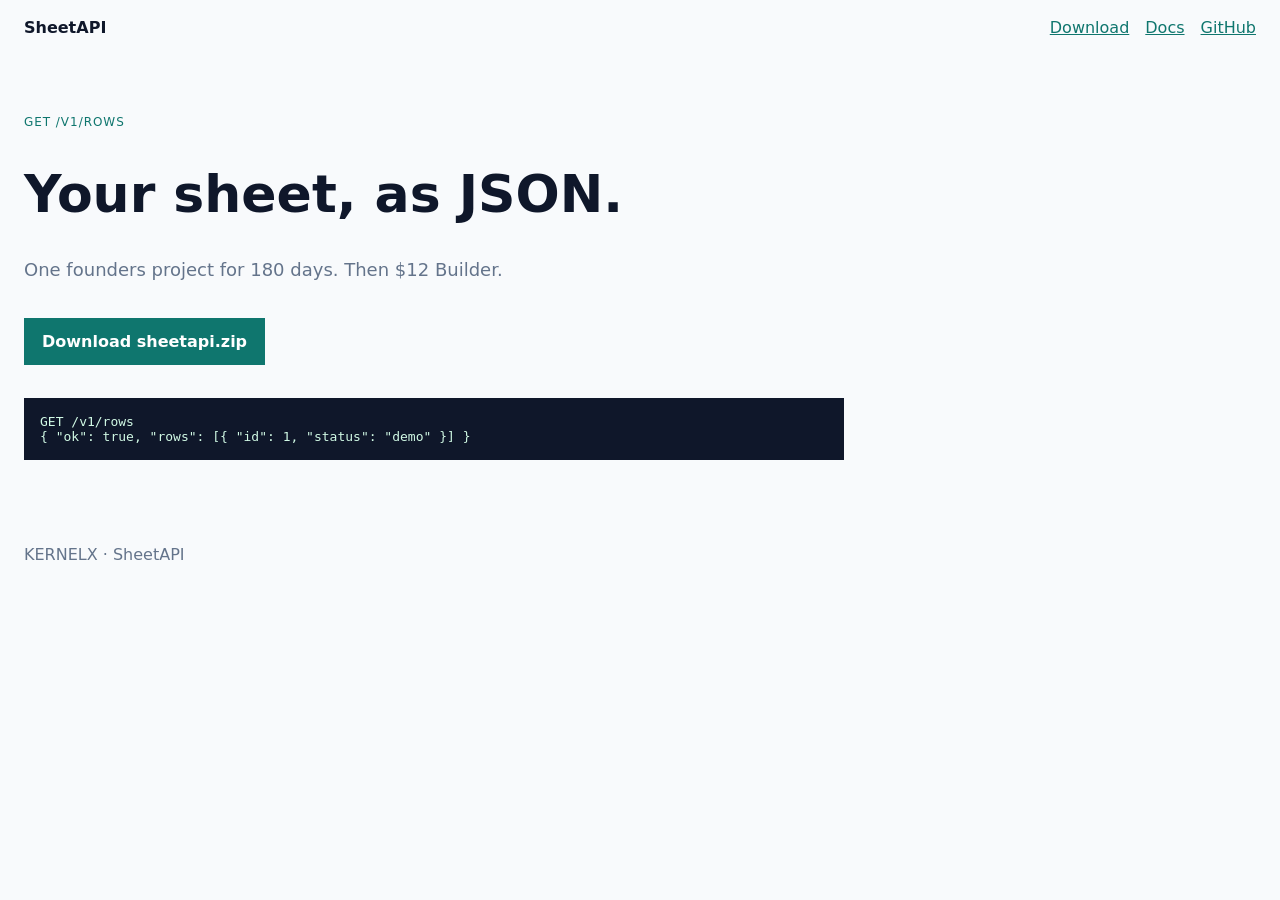
==== index.html @ 15f69f47 "feat: standalone product site at repo root for GitHub Pages" ====
<!DOCTYPE html>
<html lang="en"><head><meta charset="UTF-8"/><meta name="viewport" content="width=device-width, initial-scale=1"/><title>SheetAPI — KERNELX</title><link rel="stylesheet" href="site.css"/></head>
<body>
<header class="nav"><a class="brand" href="index.html">SheetAPI</a>
<nav><a href="download.html">Download</a><a href="docs.html">Docs</a><a href="https://github.com/rairaisaqlain-rgb/sheetapi">GitHub</a></nav></header>
<main class="hero">
<p class="kicker">GET /v1/rows</p>
<h1>Your sheet, as JSON.</h1>
<p class="lede">One founders project for 180 days. Then $12 Builder.</p>
<a class="btn" href="https://pannki.com/sheetapi.zip">Download sheetapi.zip</a>
<pre>GET /v1/rows
{ "ok": true, "rows": [{ "id": 1, "status": "demo" }] }</pre>
</main>
<footer>KERNELX · SheetAPI</footer>
</body></html>
---- site.css ----
html,body{margin:0;background:#f8fafc;color:#0f172a;font-family:ui-monospace,Menlo,monospace}
.nav,.lede,h1,.btn,footer,.kicker{font-family:system-ui,sans-serif}
.nav{display:flex;justify-content:space-between;padding:18px 24px}
.brand{font-weight:800;text-decoration:none;color:inherit}
nav a{margin-left:16px;color:#0f766e}
.hero{padding:48px 24px;max-width:820px}
h1{font-size:clamp(32px,6vw,52px)}
.lede{color:#64748b;font-size:18px}
.btn{display:inline-block;margin:20px 0;background:#0f766e;color:#fff;text-decoration:none;padding:14px 18px;font-weight:700}
pre{background:#0f172a;color:#d1fae5;padding:16px;overflow:auto}
footer{padding:24px;color:#64748b}
.kicker{letter-spacing:.08em;text-transform:uppercase;font-size:12px;color:#0f766e}
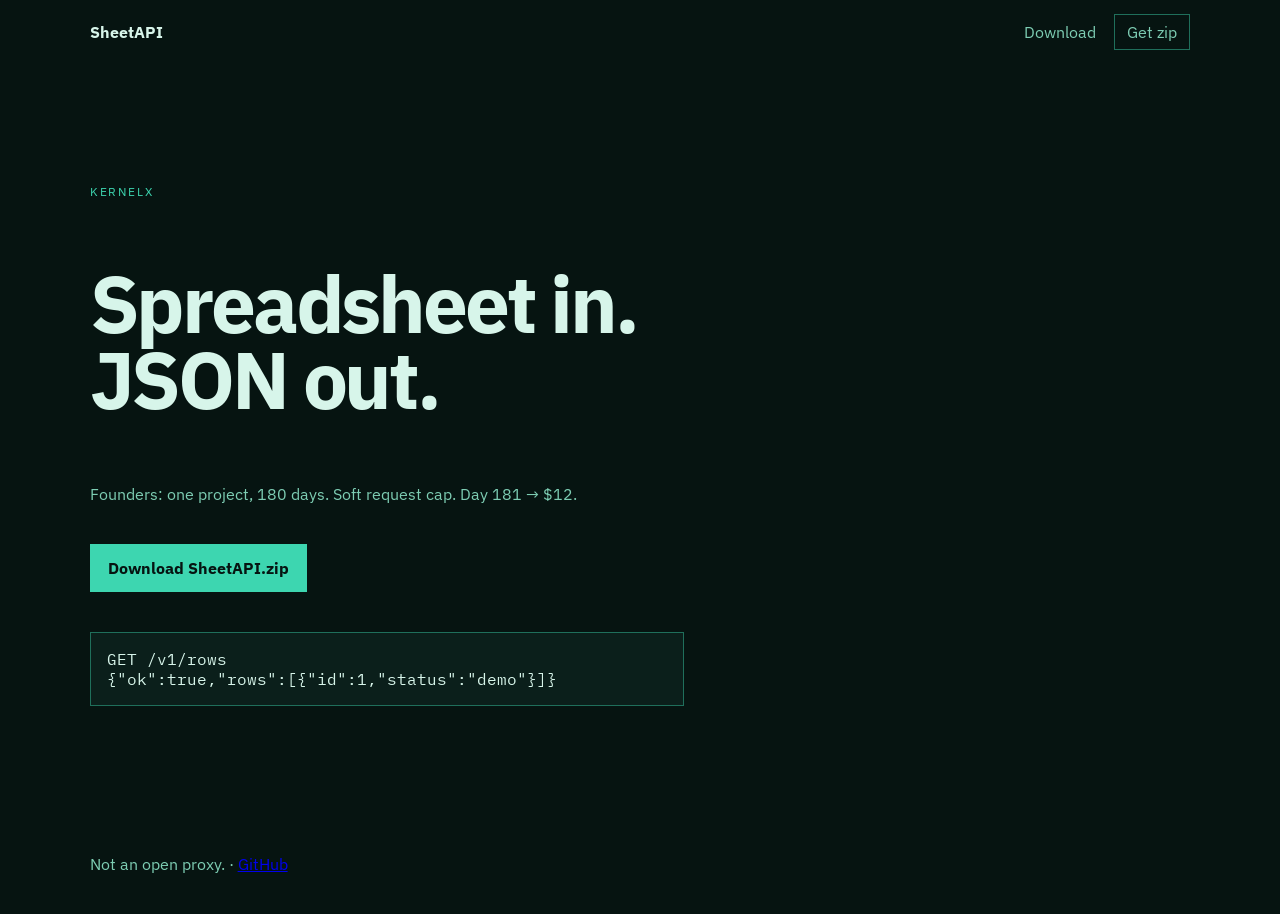
==== commit 02573561: "design: full landing page for GitHub Pages" ====
--- a/index.html
+++ b/index.html
@@ -1,15 +1,22 @@
 <!DOCTYPE html>
-<html lang="en"><head><meta charset="UTF-8"/><meta name="viewport" content="width=device-width, initial-scale=1"/><title>SheetAPI — KERNELX</title><link rel="stylesheet" href="site.css"/></head>
+<html lang="en">
+<head>
+<meta charset="UTF-8"/>
+<meta name="viewport" content="width=device-width, initial-scale=1"/>
+<title>SheetAPI</title>
+<link href="https://fonts.googleapis.com/css2?family=IBM+Plex+Sans:wght@400;600;700&family=IBM+Plex+Mono:wght@400&display=swap" rel="stylesheet"/>
+<link rel="stylesheet" href="site.css"/>
+</head>
 <body>
-<header class="nav"><a class="brand" href="index.html">SheetAPI</a>
-<nav><a href="download.html">Download</a><a href="docs.html">Docs</a><a href="https://github.com/rairaisaqlain-rgb/sheetapi">GitHub</a></nav></header>
-<main class="hero">
-<p class="kicker">GET /v1/rows</p>
-<h1>Your sheet, as JSON.</h1>
-<p class="lede">One founders project for 180 days. Then $12 Builder.</p>
-<a class="btn" href="https://pannki.com/sheetapi.zip">Download sheetapi.zip</a>
+<header class="nav"><strong>SheetAPI</strong>
+<nav><a href="download.html">Download</a><a class="pill" href="https://pannki.com/sheetapi.zip">Get zip</a></nav></header>
+<section class="hero">
+<p class="kicker">KERNELX</p>
+<h1>Spreadsheet in.<br/>JSON out.</h1>
+<p class="lede">Founders: one project, 180 days. Soft request cap. Day 181 → $12.</p>
+<a class="btn" href="https://pannki.com/sheetapi.zip">Download SheetAPI.zip</a>
 <pre>GET /v1/rows
-{ "ok": true, "rows": [{ "id": 1, "status": "demo" }] }</pre>
-</main>
-<footer>KERNELX · SheetAPI</footer>
+{"ok":true,"rows":[{"id":1,"status":"demo"}]}</pre>
+</section>
+<footer>Not an open proxy. · <a href="https://github.com/rairaisaqlain-rgb/sheetapi">GitHub</a></footer>
 </body></html>
--- a/site.css
+++ b/site.css
@@ -1,12 +1,11 @@
-html,body{margin:0;background:#f8fafc;color:#0f172a;font-family:ui-monospace,Menlo,monospace}
-.nav,.lede,h1,.btn,footer,.kicker{font-family:system-ui,sans-serif}
-.nav{display:flex;justify-content:space-between;padding:18px 24px}
-.brand{font-weight:800;text-decoration:none;color:inherit}
-nav a{margin-left:16px;color:#0f766e}
-.hero{padding:48px 24px;max-width:820px}
-h1{font-size:clamp(32px,6vw,52px)}
-.lede{color:#64748b;font-size:18px}
-.btn{display:inline-block;margin:20px 0;background:#0f766e;color:#fff;text-decoration:none;padding:14px 18px;font-weight:700}
-pre{background:#0f172a;color:#d1fae5;padding:16px;overflow:auto}
-footer{padding:24px;color:#64748b}
-.kicker{letter-spacing:.08em;text-transform:uppercase;font-size:12px;color:#0f766e}
+html,body{margin:0;background:#061411;color:#d7f5ea;font-family:IBM Plex Sans,system-ui,sans-serif}
+.nav{display:flex;justify-content:space-between;padding:22px 7vw}
+nav a{color:#7dcdb3;margin-left:18px;text-decoration:none}
+.pill{border:1px solid #1f6f5b;padding:7px 12px}
+.hero{padding:12vh 7vw}
+h1{font-size:clamp(40px,7vw,80px);letter-spacing:-.04em;line-height:.95}
+.lede{color:#7dcdb3;max-width:520px}
+.kicker{letter-spacing:.16em;text-transform:uppercase;font-size:12px;color:#3dd6b0}
+.btn{display:inline-block;margin:24px 0;background:#3dd6b0;color:#061411;text-decoration:none;padding:14px 18px;font-weight:700}
+pre{font-family:IBM Plex Mono,monospace;background:#0b1f1b;padding:16px;max-width:560px;overflow:auto;border:1px solid #1f6f5b}
+footer{padding:24px 7vw 40px;color:#7dcdb3}
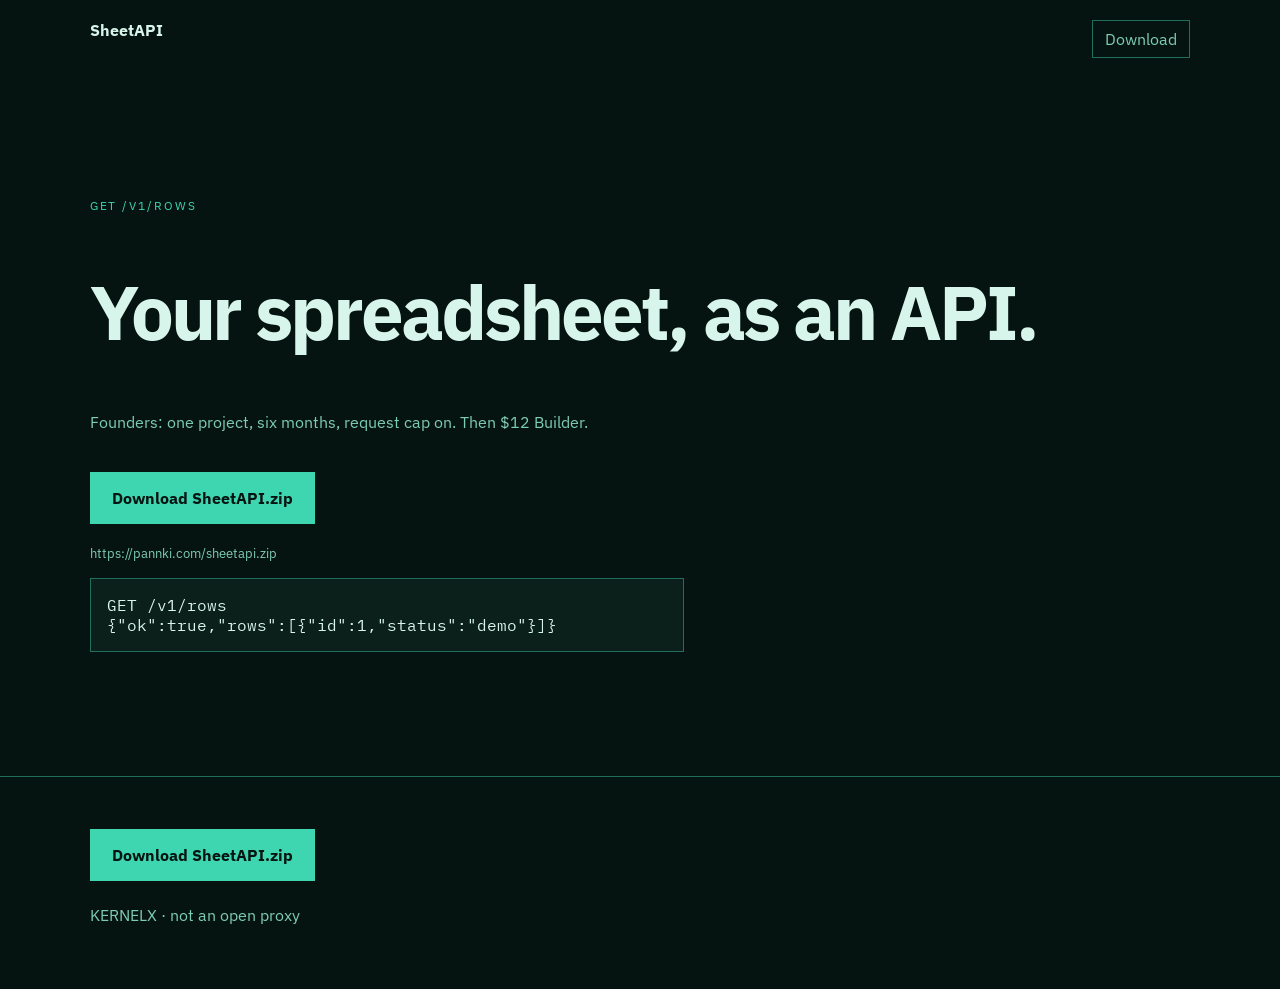
==== commit df1d8d7c: "design: complete product landing with primary download CTA" ====
--- a/index.html
+++ b/index.html
@@ -3,20 +3,26 @@
 <head>
 <meta charset="UTF-8"/>
 <meta name="viewport" content="width=device-width, initial-scale=1"/>
-<title>SheetAPI</title>
-<link href="https://fonts.googleapis.com/css2?family=IBM+Plex+Sans:wght@400;600;700&family=IBM+Plex+Mono:wght@400&display=swap" rel="stylesheet"/>
+<title>SheetAPI — sheet to JSON</title>
+<link href="https://fonts.googleapis.com/css2?family=IBM+Plex+Sans:wght@400;600;700&family=IBM+Plex+Mono&display=swap" rel="stylesheet"/>
 <link rel="stylesheet" href="site.css"/>
 </head>
 <body>
-<header class="nav"><strong>SheetAPI</strong>
-<nav><a href="download.html">Download</a><a class="pill" href="https://pannki.com/sheetapi.zip">Get zip</a></nav></header>
+<header class="nav">
+  <a class="logo" href="index.html">SheetAPI</a>
+  <a class="nav-cta" href="https://pannki.com/sheetapi.zip">Download</a>
+</header>
 <section class="hero">
-<p class="kicker">KERNELX</p>
-<h1>Spreadsheet in.<br/>JSON out.</h1>
-<p class="lede">Founders: one project, 180 days. Soft request cap. Day 181 → $12.</p>
-<a class="btn" href="https://pannki.com/sheetapi.zip">Download SheetAPI.zip</a>
-<pre>GET /v1/rows
+  <p class="eyebrow">GET /v1/rows</p>
+  <h1>Your spreadsheet, as an API.</h1>
+  <p class="lede">Founders: one project, six months, request cap on. Then $12 Builder.</p>
+  <a class="btn-primary" href="https://pannki.com/sheetapi.zip">Download SheetAPI.zip</a>
+  <p class="hint">https://pannki.com/sheetapi.zip</p>
+  <pre>GET /v1/rows
 {"ok":true,"rows":[{"id":1,"status":"demo"}]}</pre>
 </section>
-<footer>Not an open proxy. · <a href="https://github.com/rairaisaqlain-rgb/sheetapi">GitHub</a></footer>
+<footer>
+  <a class="btn-primary" href="https://pannki.com/sheetapi.zip">Download SheetAPI.zip</a>
+  <p>KERNELX · not an open proxy</p>
+</footer>
 </body></html>
--- a/site.css
+++ b/site.css
@@ -1,11 +1,12 @@
 html,body{margin:0;background:#061411;color:#d7f5ea;font-family:IBM Plex Sans,system-ui,sans-serif}
-.nav{display:flex;justify-content:space-between;padding:22px 7vw}
-nav a{color:#7dcdb3;margin-left:18px;text-decoration:none}
-.pill{border:1px solid #1f6f5b;padding:7px 12px}
+.nav{display:flex;justify-content:space-between;padding:20px 7vw}
+.logo{color:inherit;text-decoration:none;font-weight:700}
+.nav-cta{border:1px solid #1f6f5b;padding:8px 12px;text-decoration:none;color:#7dcdb3}
 .hero{padding:12vh 7vw}
-h1{font-size:clamp(40px,7vw,80px);letter-spacing:-.04em;line-height:.95}
+.eyebrow{letter-spacing:.16em;text-transform:uppercase;font-size:12px;color:#3dd6b0}
+h1{font-size:clamp(38px,7vw,76px);letter-spacing:-.04em;line-height:.96}
 .lede{color:#7dcdb3;max-width:520px}
-.kicker{letter-spacing:.16em;text-transform:uppercase;font-size:12px;color:#3dd6b0}
-.btn{display:inline-block;margin:24px 0;background:#3dd6b0;color:#061411;text-decoration:none;padding:14px 18px;font-weight:700}
-pre{font-family:IBM Plex Mono,monospace;background:#0b1f1b;padding:16px;max-width:560px;overflow:auto;border:1px solid #1f6f5b}
-footer{padding:24px 7vw 40px;color:#7dcdb3}
+.btn-primary{display:inline-block;margin:24px 0 8px;background:#3dd6b0;color:#061411;text-decoration:none;padding:16px 22px;font-weight:700}
+.hint{color:#7dcdb3;font-size:13px}
+pre{font-family:IBM Plex Mono,monospace;background:#0b1f1b;border:1px solid #1f6f5b;padding:16px;max-width:560px;overflow:auto}
+footer{padding:28px 7vw 48px;border-top:1px solid #1f6f5b;color:#7dcdb3}
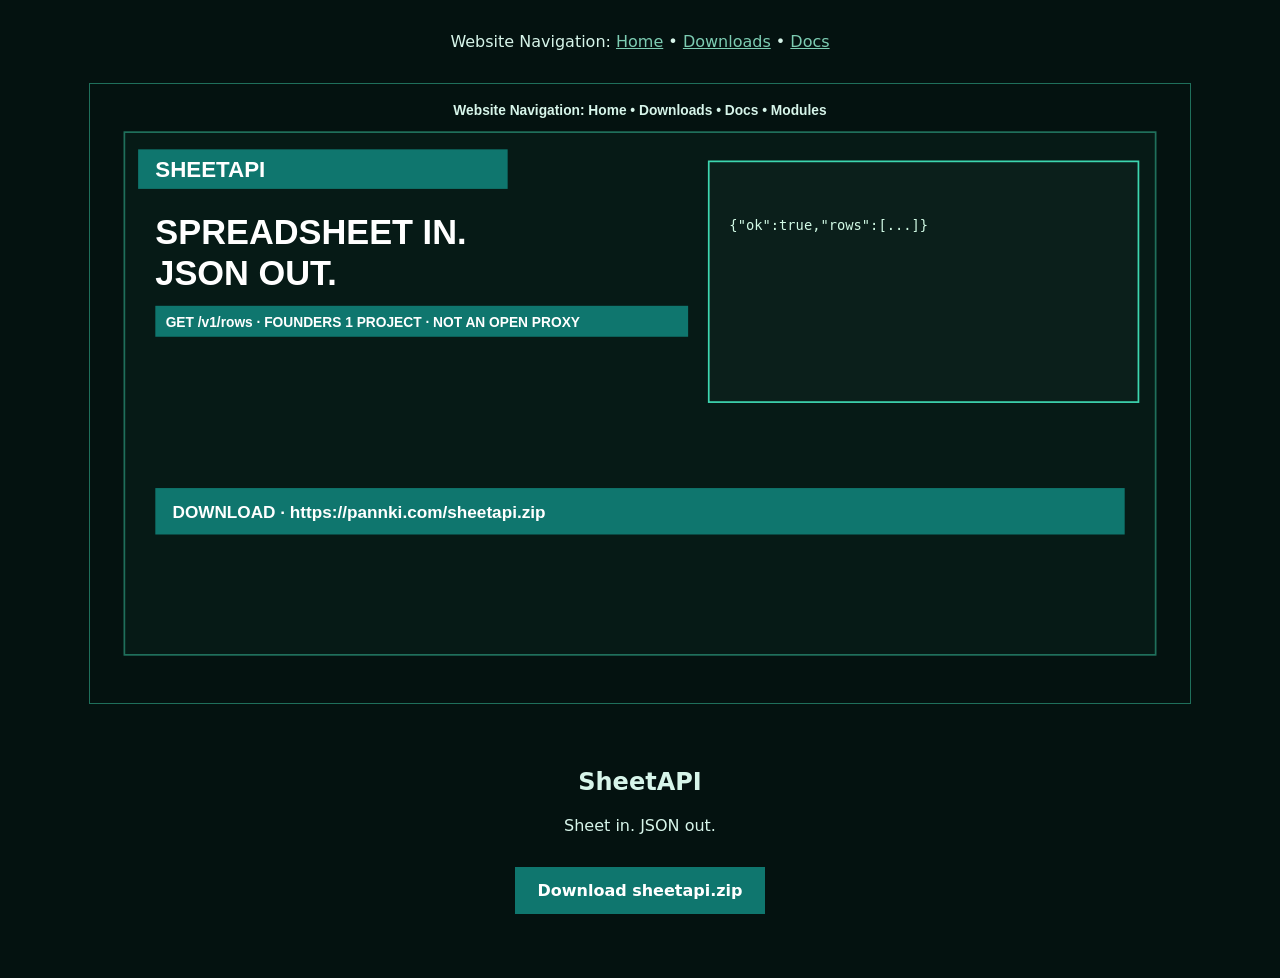
==== commit e66890ad: "docs: same pack as fileforge — nav, banner, download table" ====
--- a/index.html
+++ b/index.html
@@ -1,28 +1,8 @@
-<!DOCTYPE html>
-<html lang="en">
-<head>
-<meta charset="UTF-8"/>
-<meta name="viewport" content="width=device-width, initial-scale=1"/>
-<title>SheetAPI — sheet to JSON</title>
-<link href="https://fonts.googleapis.com/css2?family=IBM+Plex+Sans:wght@400;600;700&family=IBM+Plex+Mono&display=swap" rel="stylesheet"/>
-<link rel="stylesheet" href="site.css"/>
-</head>
-<body>
-<header class="nav">
-  <a class="logo" href="index.html">SheetAPI</a>
-  <a class="nav-cta" href="https://pannki.com/sheetapi.zip">Download</a>
-</header>
+<!DOCTYPE html><html lang="en"><head><meta charset="UTF-8"/><meta name="viewport" content="width=device-width,initial-scale=1"/><title>SheetAPI</title><link rel="stylesheet" href="site.css"/></head><body>
+<p class="navline">Website Navigation: <a href="index.html">Home</a> • <a href="download.html">Downloads</a> • <a href="docs.html">Docs</a></p>
+<p><img class="banner" src="resources/banner.svg" alt="SheetAPI"/></p>
 <section class="hero">
-  <p class="eyebrow">GET /v1/rows</p>
-  <h1>Your spreadsheet, as an API.</h1>
-  <p class="lede">Founders: one project, six months, request cap on. Then $12 Builder.</p>
-  <a class="btn-primary" href="https://pannki.com/sheetapi.zip">Download SheetAPI.zip</a>
-  <p class="hint">https://pannki.com/sheetapi.zip</p>
-  <pre>GET /v1/rows
-{"ok":true,"rows":[{"id":1,"status":"demo"}]}</pre>
-</section>
-<footer>
-  <a class="btn-primary" href="https://pannki.com/sheetapi.zip">Download SheetAPI.zip</a>
-  <p>KERNELX · not an open proxy</p>
-</footer>
-</body></html>+<h1>SheetAPI</h1>
+<p class="lede">Sheet in. JSON out.</p>
+<a class="btn-primary" href="https://pannki.com/sheetapi.zip">Download sheetapi.zip</a>
+</section></body></html>
--- a/site.css
+++ b/site.css
@@ -1,12 +1,4 @@
-html,body{margin:0;background:#061411;color:#d7f5ea;font-family:IBM Plex Sans,system-ui,sans-serif}
-.nav{display:flex;justify-content:space-between;padding:20px 7vw}
-.logo{color:inherit;text-decoration:none;font-weight:700}
-.nav-cta{border:1px solid #1f6f5b;padding:8px 12px;text-decoration:none;color:#7dcdb3}
-.hero{padding:12vh 7vw}
-.eyebrow{letter-spacing:.16em;text-transform:uppercase;font-size:12px;color:#3dd6b0}
-h1{font-size:clamp(38px,7vw,76px);letter-spacing:-.04em;line-height:.96}
-.lede{color:#7dcdb3;max-width:520px}
-.btn-primary{display:inline-block;margin:24px 0 8px;background:#3dd6b0;color:#061411;text-decoration:none;padding:16px 22px;font-weight:700}
-.hint{color:#7dcdb3;font-size:13px}
-pre{font-family:IBM Plex Mono,monospace;background:#0b1f1b;border:1px solid #1f6f5b;padding:16px;max-width:560px;overflow:auto}
-footer{padding:28px 7vw 48px;border-top:1px solid #1f6f5b;color:#7dcdb3}
+body{margin:0;background:#041210;color:#d7f5ea;font-family:system-ui,sans-serif;text-align:center}
+.navline{padding:16px}.banner{width:min(1100px,94vw);border:1px solid #1f6f5b}
+.hero{padding:24px 16px 64px}.btn-primary{display:inline-block;margin-top:16px;background:#0f766e;color:#fff;text-decoration:none;padding:14px 22px;font-weight:700}
+a{color:#7dcdb3}
